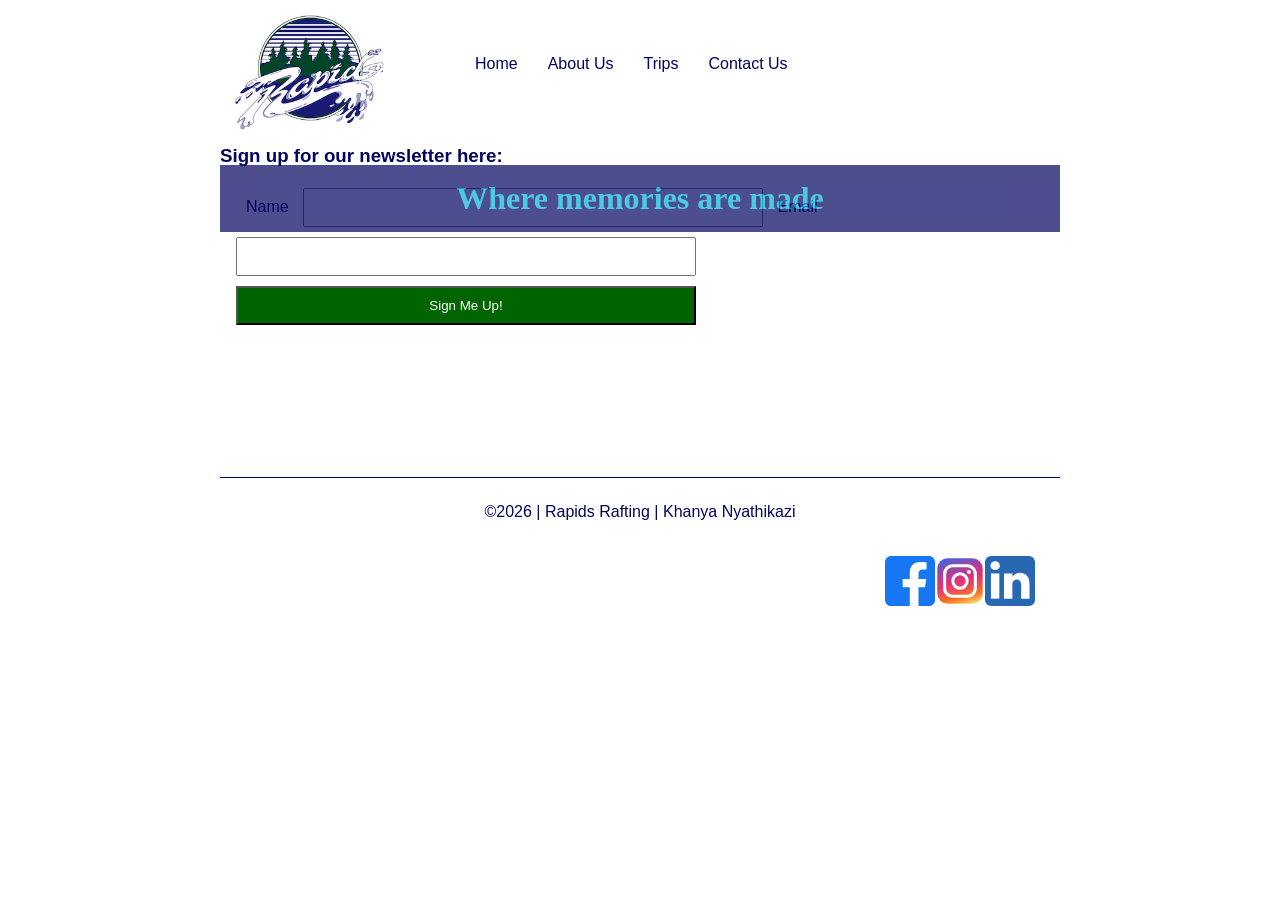
==== wwr/index.html @ c0ebf665 "added trips and home page html" ====
<!DOCTYPE html>
<html lang="en">

<head>
    <meta charset="UTF-8">
    <meta name="viewport" content="width=device-width, initial-scale=1.0">
    <meta name="description"
      content="Home page of a white water rafting company. It is a family owned business situated in South Africa.">
    <meta name="author" content="Khanya Nyathikazi">
    <link rel="stylesheet" href="styles/rafting.css">
    <title>Home - Rapids Rafting</title>
</head>

<body>
    <header>
        <img src="images/z-rapids-trees.jpg" alt="Rafting company logo">
        <nav class="navigation">
            <a href="index.html">Home</a>
            <a href="about.html">About Us</a>
            <a href="trips.html">Trips</a>
            <a href="contact.html">Contact Us</a>
        </nav>
    </header>
    <main>
        <div class="hero">
            <img src="" alt="">
            <h1>Where memories are made</h1>
        </div>
        <div class="newsletter-form">
            <h3>Sign up for our newsletter here:</h3>
            <form action="#">
                <label for="name">Name</label>
                <input type="text" name="name" id="name">
                <label for="email">Email</label>
                <input type="email" name="email" id="email">
                <button type="submit">Sign Me Up!</button>
            </form>
        </div>
        <section class="offerings">
            <img src="" alt="">
            <p></p>
            <img src="" alt="">
        </section>
    </main>
    <footer>
        <p>
            &copy;2026 | Rapids Rafting | Khanya Nyathikazi
        </p>
        <nav class="socialmedia">
            <a href="https://facebook.com">
                <img src="images/facebook-square.svg" alt="Facebook icon">
            </a>
            <a href="https://instagram.com">
                <img src="images/instagram-square.svg" alt="Instagram icon">
            </a>
            <a href="https://linkedin.com">
                <img src="images/linkedin-square.svg" alt="LinkedIn icon">
            </a>
        </nav>
    </footer>
</body>

</html>
---- wwr/styles/rafting.css ----
:root {
    --first-color: #03045e;
    --second-color: #00b4d8;
    --third-color: #90e0ef;
    --fourth-color: darkgreen;
    --heading-font: "Times New Roman", "Georgia", serif;
    --body-font: Arial, Helvetica, sans-serif;
}

* {
    margin: 0;
    padding: 0;
    box-sizing: border-box;
}

body {
    font-family: var(--body-font);
    color: var(--first-color);
}

header,
main,
footer {
    width: 840px;
    margin: 0 auto;
}

header {
    padding: 15px;
    display: grid;
    grid-template-columns: 200px 1fr;
    align-content: center;
    justify-content: space-around;
}

header img {
    width: 150px;
    height: auto;
}

h1,
h2 {
    font-family: var(--heading-font);
    text-align: center;
}

h1 {
    position: absolute;
    top: 20px;
    width: 100%;
    padding: 15px;
    opacity: 0.7;
    background-color: var(--first-color);
    color: var(--second-color);
}

h2 {
    background-color: var(--fourth-color);
    color: var(--third-color);
    width: 100%;
    padding: 15px;
}

nav,
p,
section,
article {
    margin: 15px;
    padding: 10px;
}

figure img {
    width: 150px;
    height: auto;
}

form {
    padding: 0 10px 10px 0;
    margin: 1rem;
}

label {
    padding: 10px 5px;
    margin: 5px;
}

input[type="text"],
input[type="email"],
textarea,
fieldset,
button[type="submit"] {
    width: 460px;
    padding: 10px;
    margin: 5px auto;
}

input[type="checkbox"] {
    width: 20px;
    height: 20px;
}

fieldset {
    display: flex;
    flex-direction: row;
}

textarea {
    min-height: 80px;
    resize: none;
}

fieldset label {
    font-size: smaller;
}

button[type="submit"] {
    background-color: var(--fourth-color);
    color: white;
}

button[type="submit"]:hover {
    background-color: var(--first-color);
}

footer {
    border-top: 1px solid var(--first-color);
}

footer p {
    text-align: center;
}

.socialmedia {
    display: flex;
    justify-content: right;
}

.socialmedia a {
    text-decoration: none;
    flex-wrap: wrap;
}

.socialmedia img {
    width: 50px;
}

.hero {
    position: relative;
}

.hero article {
    position: absolute;
    top: 280px;
    background-color: var(--fourth-color);
    color: var(--third-color);
}

.hero img {
    display: block;
    width: 100%;
    height: auto;
    opacity: 1;
}

.hero article img {
    float: right;
    width: 150px;
    height: auto;
}

.navigation {
    display: flex;
    list-style: none;
}

.navigation li {
    flex: auto;
}

.navigation a {
    text-decoration: none;
    padding: 15px;
    color: var(--first-color);
}

.navigation a:hover {
    text-decoration: underline;
}

.history,
.contact-info {
    display: flex;
    align-items: center;
}

.history img {
    flex: auto;
    padding: 10px;
    width: 150px;
    height: auto;
}

.adventure {
    display: flex;
    flex-wrap: wrap;
    align-items: center;
}

.adventure figure,
.employees figure {
    padding-top: 10px;
    flex: auto;
}

.page-heading {
    opacity: 1;
    position: initial;
}

.contact-info {
    align-items: center;
    flex-direction: column;
    padding-top: 10px;
    padding-bottom: 20px;
}

.contact-info p {
    margin: 0;
    padding: 5px 0 0 0;
}

.map {
    float: left;
    margin: 1rem;
}

.map iframe {
    width: 320px;
    height: 420px;
}

.employees h2 {
    background-color: rgba(0, 0, 0, 0);
    color: var(--first-color);
    grid-column: 1 / -1;
}

.employees {
    display: grid;
    grid-template-columns: repeat(3, 1fr);
    background-color: var(--third-color);
    border: 1px solid var(--second-color);
    padding: 1rem;
    margin: 5px;
}

.employees figure figcaption {
    font-size: smaller;
}

.employees figure img {
    width: 260px;
    height: auto;
}
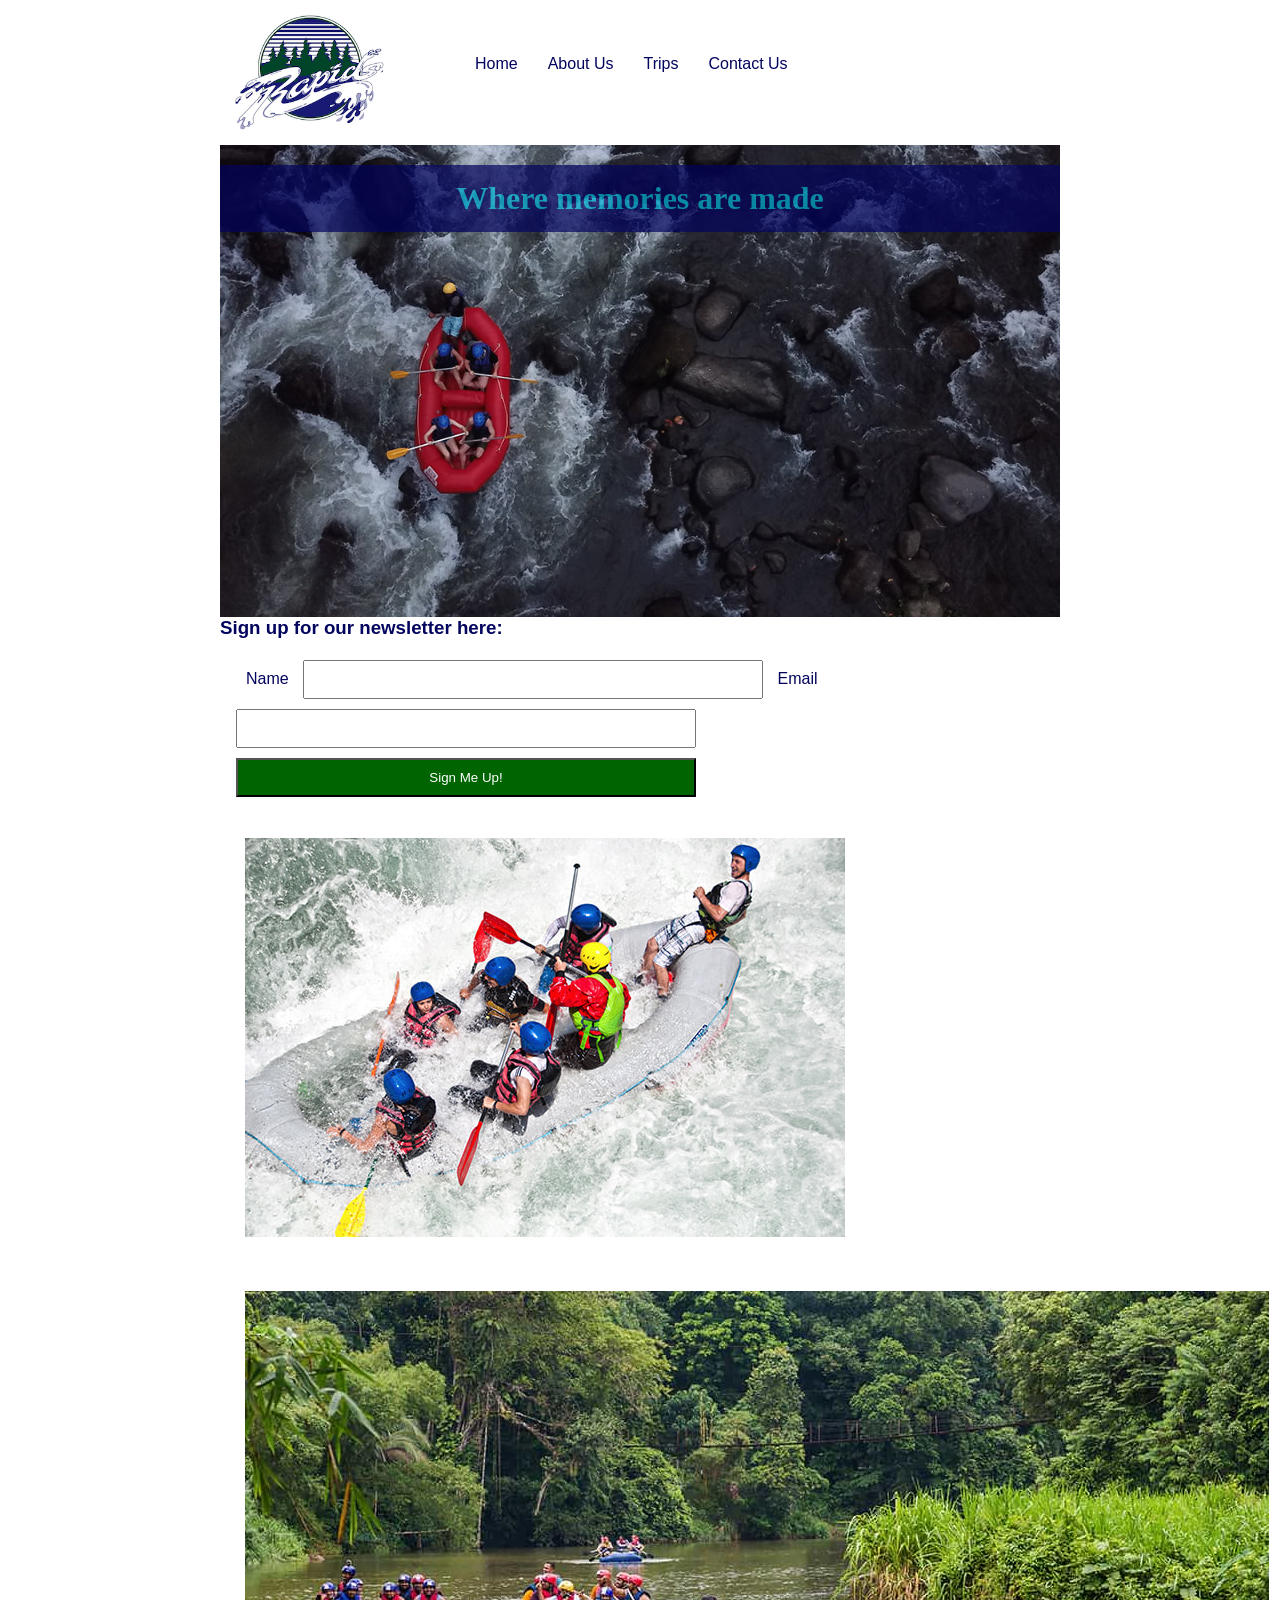
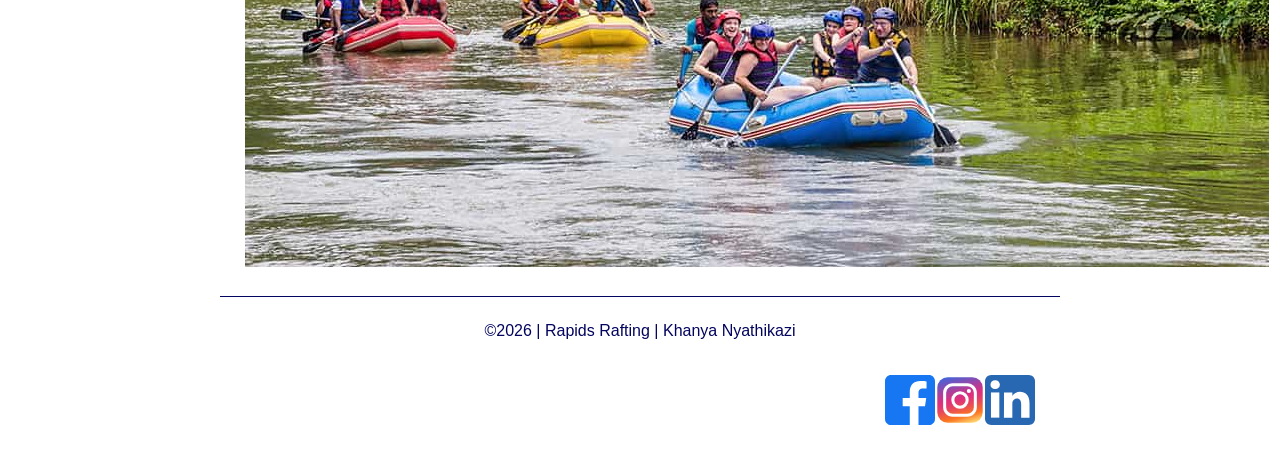
==== commit 5180a0ba: "added images" ====
--- a/wwr/index.html
+++ b/wwr/index.html
@@ -23,7 +23,7 @@
     </header>
     <main>
         <div class="hero">
-            <img src="" alt="">
+            <img src="images/hero.jpg" alt="Peolple rafting">
             <h1>Where memories are made</h1>
         </div>
         <div class="newsletter-form">
@@ -37,9 +37,9 @@
             </form>
         </div>
         <section class="offerings">
-            <img src="" alt="">
+            <img src="images/rafting42_600.jpg" alt="White water rafting">
             <p></p>
-            <img src="" alt="">
+            <img src="images/rafting15_1024.jpg" alt="People rafting through calm waters">
         </section>
     </main>
     <footer>
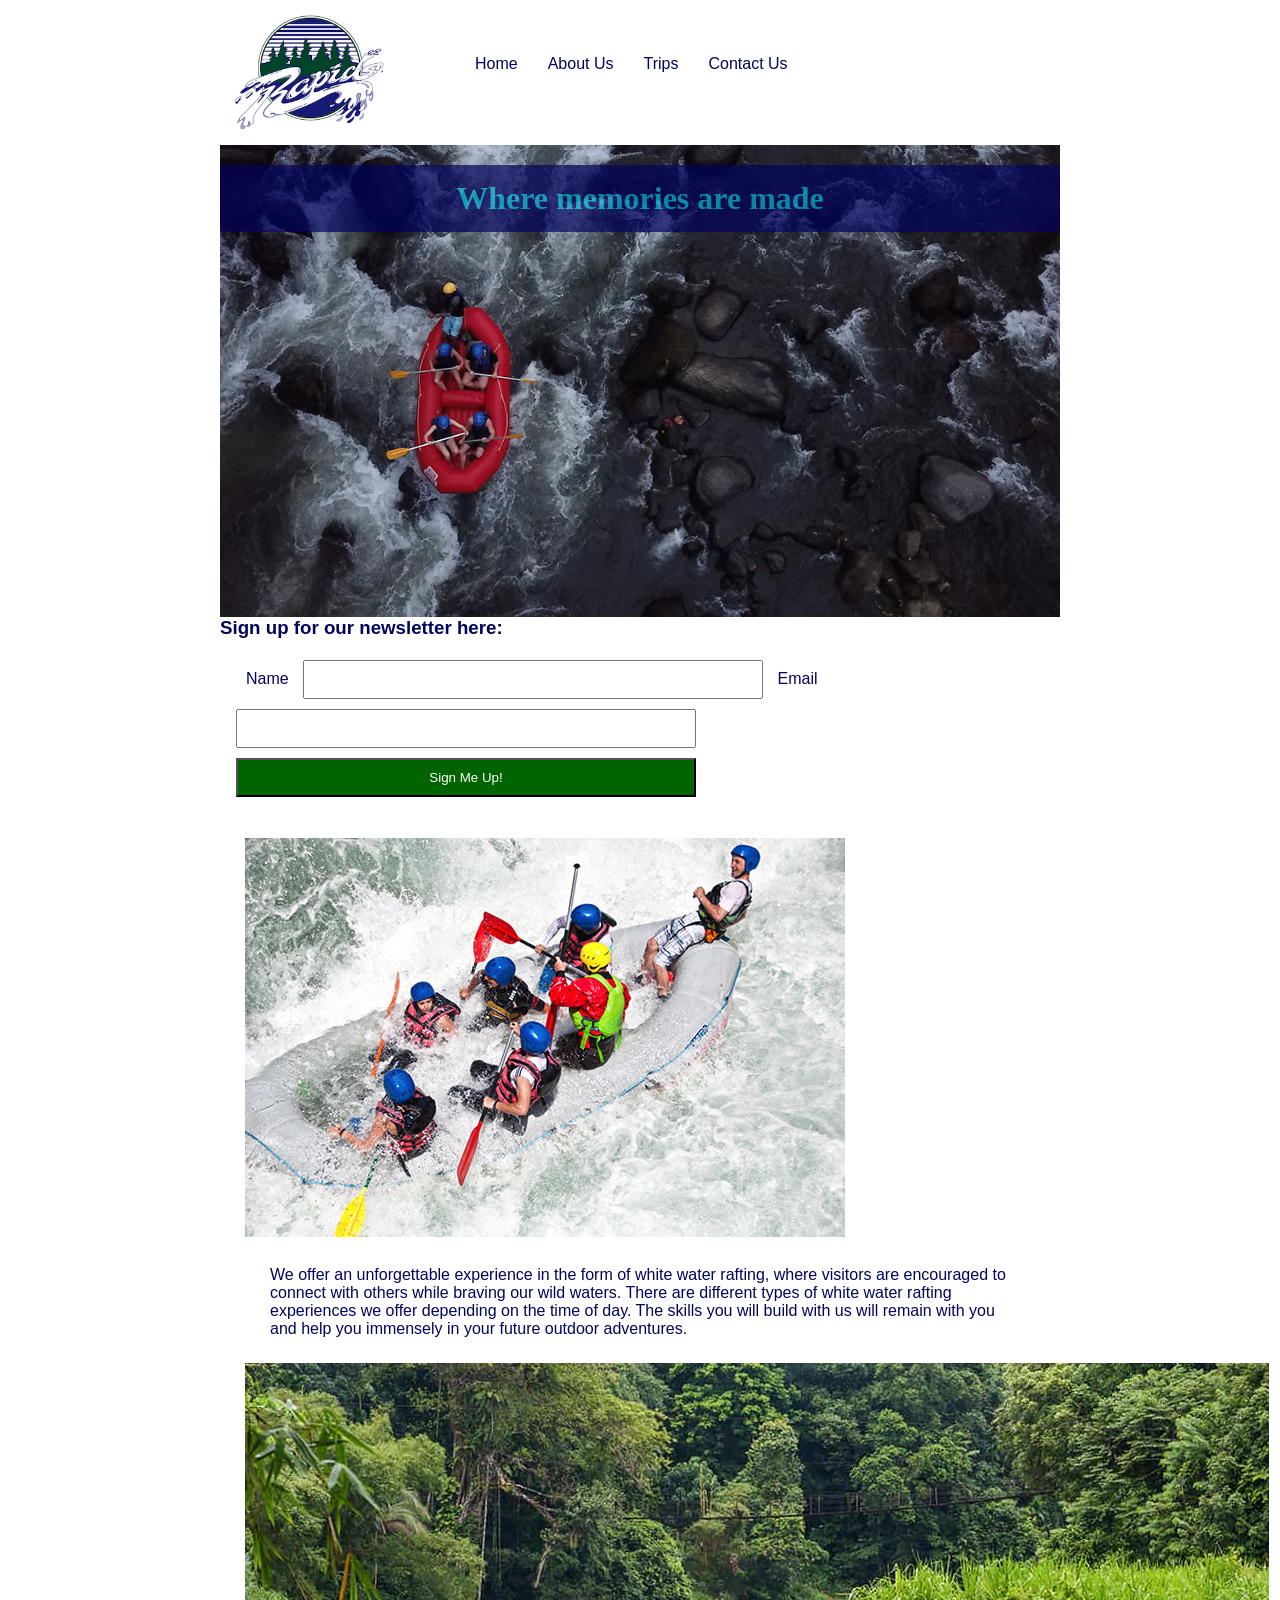
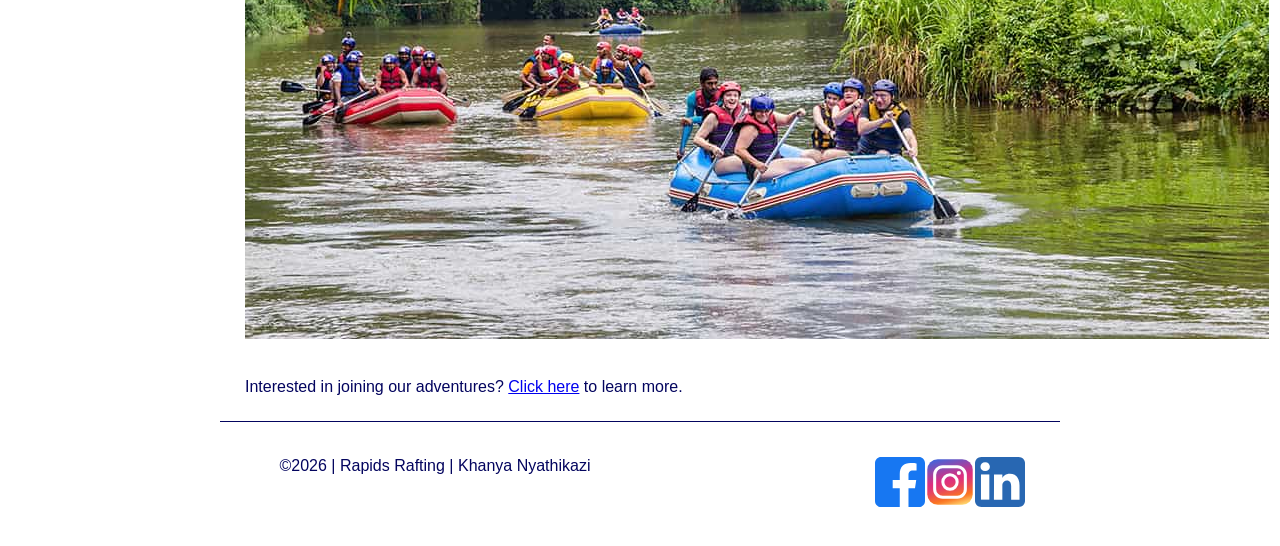
==== commit 04d1c82a: "home page html complete" ====
--- a/wwr/index.html
+++ b/wwr/index.html
@@ -38,9 +38,21 @@
         </div>
         <section class="offerings">
             <img src="images/rafting42_600.jpg" alt="White water rafting">
-            <p></p>
+            <p>
+                We offer an unforgettable experience in the form of white water rafting,
+                where visitors are encouraged to connect with others while braving our wild
+                waters. There are different types of white water rafting experiences we
+                offer depending on the time of day. The skills you will build with us will
+                remain with you and help you immensely in your future outdoor adventures.
+            </p>
             <img src="images/rafting15_1024.jpg" alt="People rafting through calm waters">
         </section>
+        <div class="link">
+            <p>
+                Interested in joining our adventures? <a href="trips.html">Click here</a> to learn
+                more.
+            </p>
+        </div>
     </main>
     <footer>
         <p>
--- a/wwr/styles/rafting.css
+++ b/wwr/styles/rafting.css
@@ -124,6 +124,10 @@
 
 footer {
     border-top: 1px solid var(--first-color);
+    padding: 10px;
+    display: grid;
+    grid-template-columns: 1fr 1fr;
+    justify-content: space-around;
 }
 
 footer p {
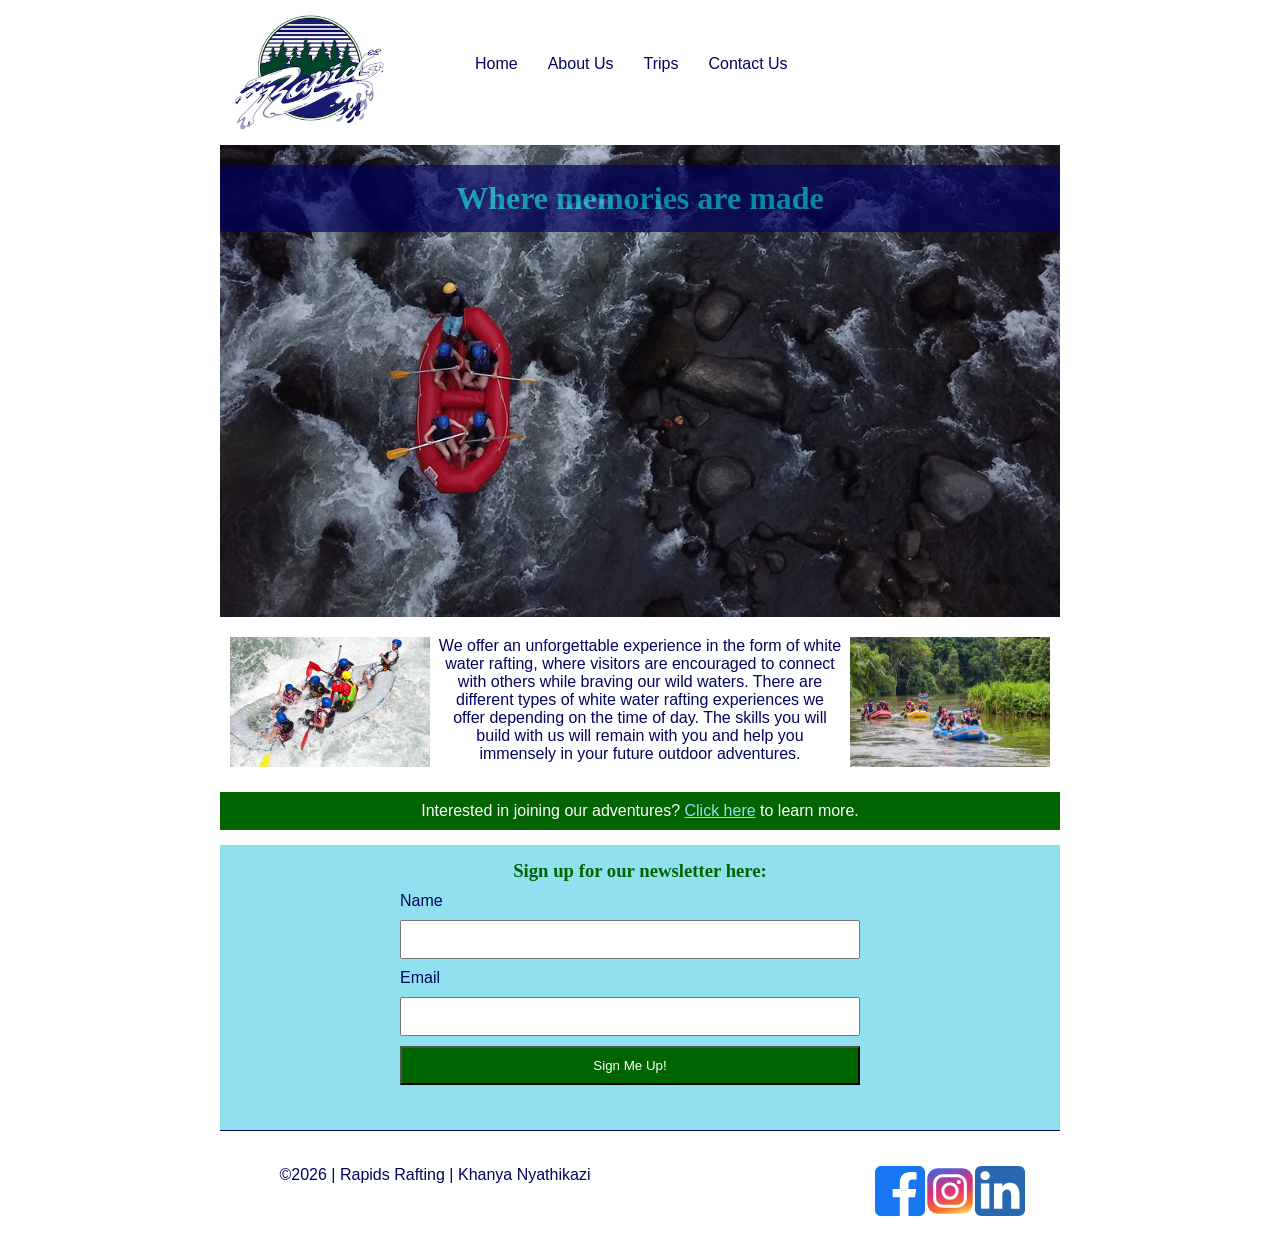
==== commit 615710de: "completed home page" ====
--- a/wwr/index.html
+++ b/wwr/index.html
@@ -26,16 +26,6 @@
             <img src="images/hero.jpg" alt="Peolple rafting">
             <h1>Where memories are made</h1>
         </div>
-        <div class="newsletter-form">
-            <h3>Sign up for our newsletter here:</h3>
-            <form action="#">
-                <label for="name">Name</label>
-                <input type="text" name="name" id="name">
-                <label for="email">Email</label>
-                <input type="email" name="email" id="email">
-                <button type="submit">Sign Me Up!</button>
-            </form>
-        </div>
         <section class="offerings">
             <img src="images/rafting42_600.jpg" alt="White water rafting">
             <p>
@@ -52,6 +42,16 @@
                 Interested in joining our adventures? <a href="trips.html">Click here</a> to learn
                 more.
             </p>
+        </div>
+        <div class="newsletter-form">
+            <h3>Sign up for our newsletter here:</h3>
+            <form action="#">
+                <label for="name">Name</label>
+                <input type="text" name="name" id="name">
+                <label for="email">Email</label>
+                <input type="email" name="email" id="email">
+                <button type="submit">Sign Me Up!</button>
+            </form>
         </div>
     </main>
     <footer>
--- a/wwr/styles/rafting.css
+++ b/wwr/styles/rafting.css
@@ -35,11 +35,11 @@
 
 header img {
     width: 150px;
-    height: auto;
 }
 
 h1,
-h2 {
+h2,
+h3 {
     font-family: var(--heading-font);
     text-align: center;
 }
@@ -59,6 +59,10 @@
     color: var(--third-color);
     width: 100%;
     padding: 15px;
+}
+
+h3 {
+    color: var(--fourth-color);
 }
 
 nav,
@@ -69,9 +73,12 @@
     padding: 10px;
 }
 
+img {
+    height: auto;
+}
+
 figure img {
     width: 150px;
-    height: auto;
 }
 
 form {
@@ -130,7 +137,8 @@
     justify-content: space-around;
 }
 
-footer p {
+footer p,
+.offerings p {
     text-align: center;
 }
 
@@ -162,14 +170,12 @@
 .hero img {
     display: block;
     width: 100%;
-    height: auto;
     opacity: 1;
 }
 
 .hero article img {
     float: right;
     width: 150px;
-    height: auto;
 }
 
 .navigation {
@@ -201,7 +207,6 @@
     flex: auto;
     padding: 10px;
     width: 150px;
-    height: auto;
 }
 
 .adventure {
@@ -264,5 +269,47 @@
 
 .employees figure img {
     width: 260px;
-    height: auto;
+}
+
+.newsletter-form {
+    padding: 15px;
+    background-color: var(--third-color);
+}
+
+.newsletter-form form {
+    margin: 10px auto;
+    width: 500px;
+}
+
+.newsletter-form input[type="text"],
+.newsletter-form input[type="email"],
+.newsletter-form button[type="submit"] {
+    display: block;
+    margin: 10px;
+}
+
+.offerings {
+    display: grid;
+    grid-template-columns: 200px 1fr 200px;
+    margin: 10px 0;
+}
+
+.offerings img {
+    width: 200px;
+    height: 130px;
+}
+
+.offerings p {
+    padding: 0;
+    margin: 0 0.5rem;
+}
+
+.link {
+    background-color: var(--fourth-color);
+    color: white;
+    text-align: center;
+}
+
+.link a {
+    color: var(--third-color);
 }
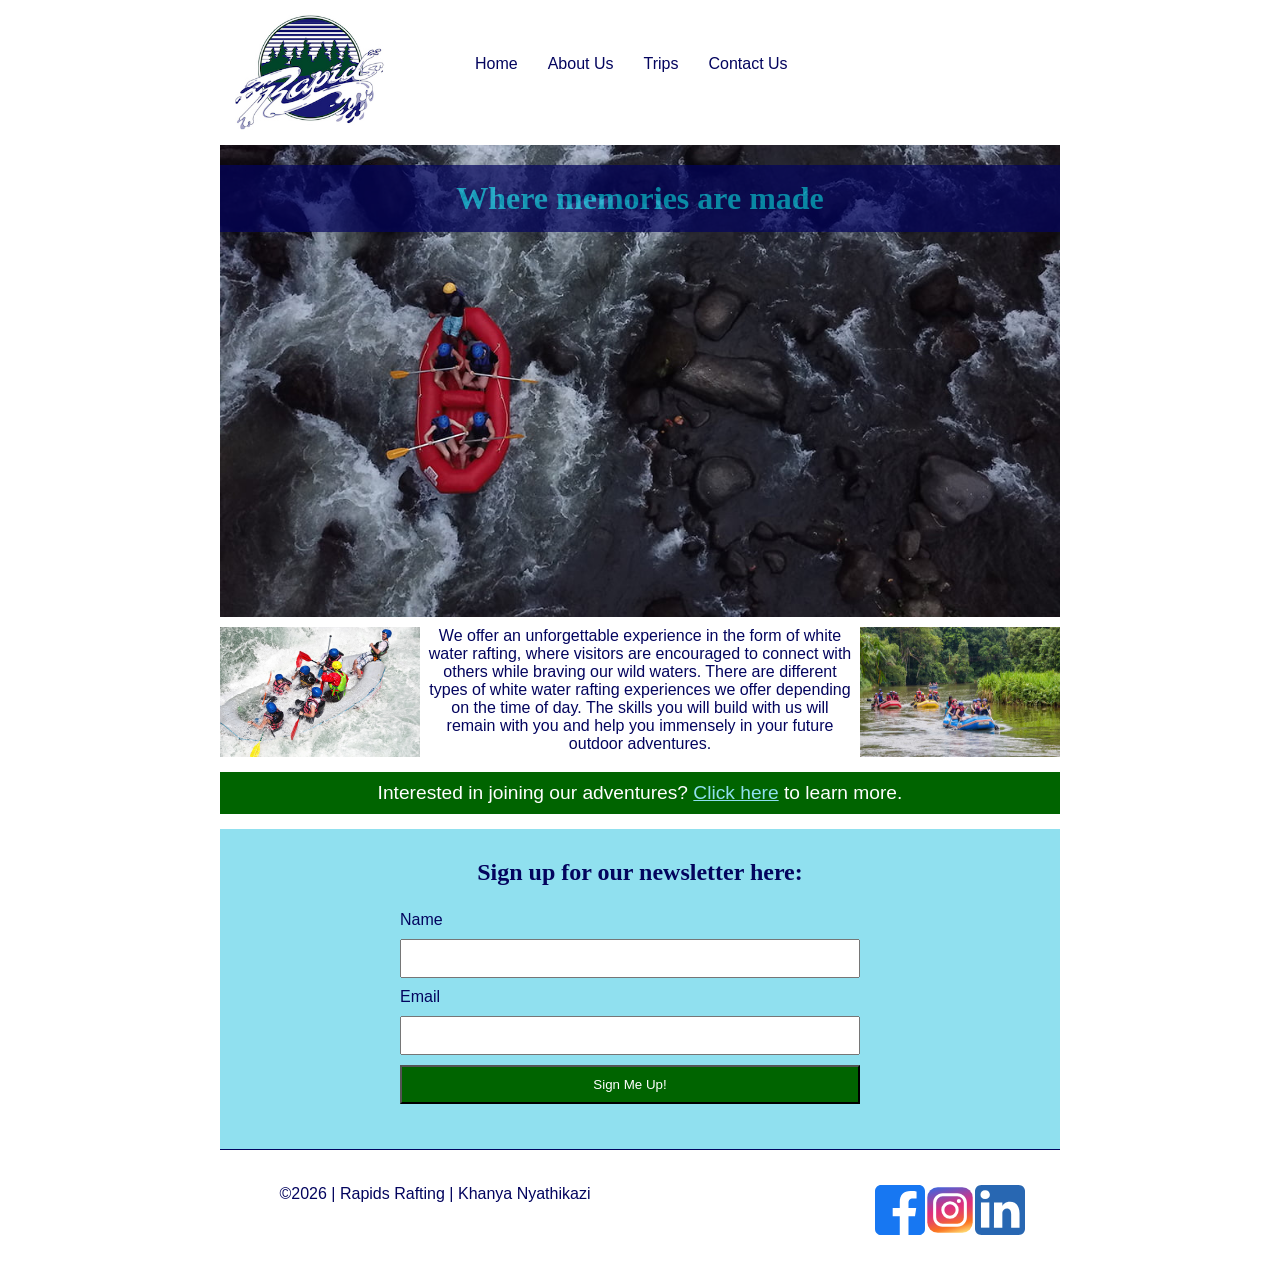
==== commit b5935d4e: "changed headings and css" ====
--- a/wwr/index.html
+++ b/wwr/index.html
@@ -26,7 +26,7 @@
             <img src="images/hero.jpg" alt="Peolple rafting">
             <h1>Where memories are made</h1>
         </div>
-        <section class="offerings">
+        <div class="offerings">
             <img src="images/rafting42_600.jpg" alt="White water rafting">
             <p>
                 We offer an unforgettable experience in the form of white water rafting,
@@ -36,7 +36,7 @@
                 remain with you and help you immensely in your future outdoor adventures.
             </p>
             <img src="images/rafting15_1024.jpg" alt="People rafting through calm waters">
-        </section>
+        </div>
         <div class="link">
             <p>
                 Interested in joining our adventures? <a href="trips.html">Click here</a> to learn
@@ -44,7 +44,7 @@
             </p>
         </div>
         <div class="newsletter-form">
-            <h3>Sign up for our newsletter here:</h3>
+            <h2 class="subheading">Sign up for our newsletter here:</h2>
             <form action="#">
                 <label for="name">Name</label>
                 <input type="text" name="name" id="name">
--- a/wwr/styles/rafting.css
+++ b/wwr/styles/rafting.css
@@ -129,6 +129,23 @@
     background-color: var(--first-color);
 }
 
+table {
+    border: 2px solid var(--first-color);
+    border-collapse: collapse;
+    margin: 1rem auto;
+}
+
+thead tr {
+    background-color: var(--third-color);
+    font-weight: bolder;
+}
+
+th,
+td {
+    border: 1px solid var(--first-color);
+    padding: 1rem;
+}
+
 footer {
     border-top: 1px solid var(--first-color);
     padding: 10px;
@@ -249,9 +266,13 @@
 }
 
 .employees h2 {
+    grid-column: 1 / -1;
+}
+
+.employees h2,
+.subheading {
     background-color: rgba(0, 0, 0, 0);
     color: var(--first-color);
-    grid-column: 1 / -1;
 }
 
 .employees {
@@ -308,8 +329,30 @@
     background-color: var(--fourth-color);
     color: white;
     text-align: center;
+    font-size: larger;
 }
 
 .link a {
     color: var(--third-color);
+}
+
+.trips-heading {
+    opacity: 1;
+    position: initial;
+}
+
+.trip {
+    margin: 5px;
+    padding: 1rem;
+    display: grid;
+    grid-template-columns: 200px 1fr;
+    align-items: center;
+}
+
+.trip img {
+    width: 200px;
+}
+
+.row-heading {
+    font-weight: bold;
 }
